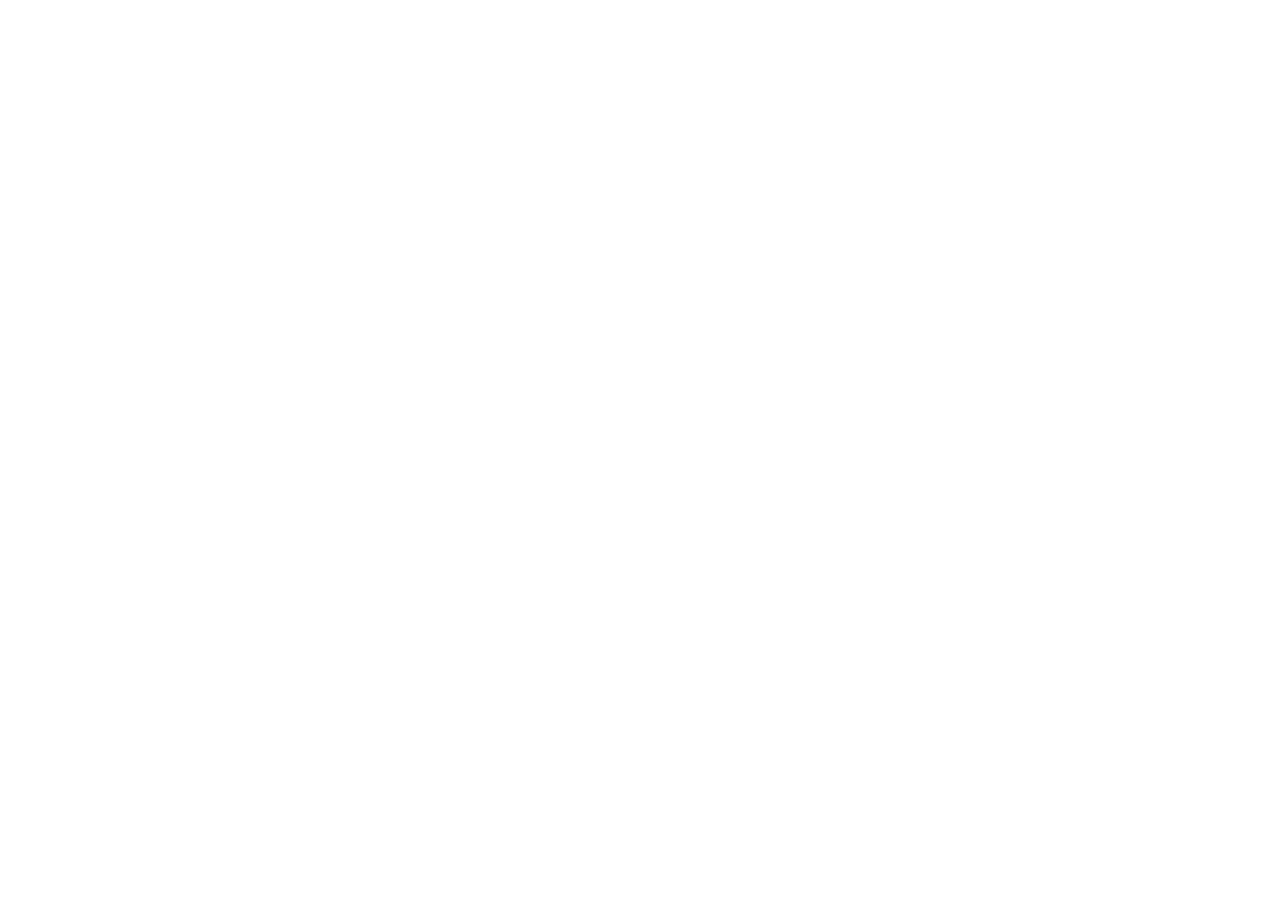
==== index.html @ ade2a9f5 "Primer commit" ====
<!DOCTYPE html>
<html lang="en">
<head>
    <meta charset="UTF-8">
    <meta name="viewport" content="width=device-width, initial-scale=1.0">
    <title>Juego de Star Wars</title>
</head>
<body>
  <script src="./main.js"></script>  
</body>
</html>
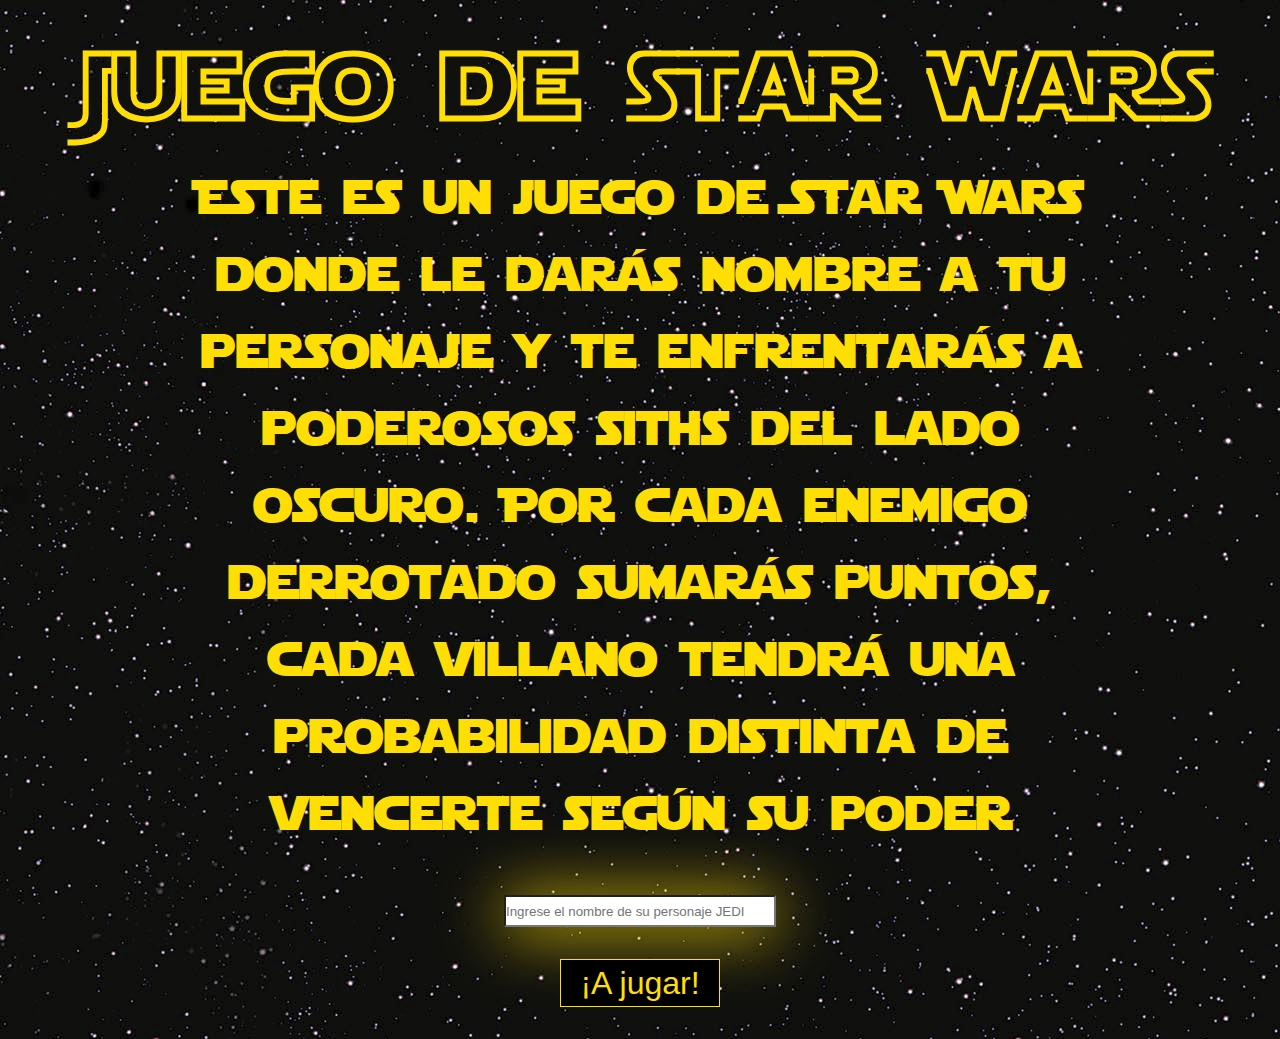
==== commit 29440bf5: "Primer commit" ====
--- a/index.html
+++ b/index.html
@@ -3,9 +3,16 @@
 <head>
     <meta charset="UTF-8">
     <meta name="viewport" content="width=device-width, initial-scale=1.0">
-    <title>Juego de Star Wars</title>
+    <title>Star Wars</title>
+    <link rel="stylesheet" href="./styles/styles.css">
 </head>
 <body>
-  <script src="./main.js"></script>  
+  <h1>Juego de STAR WARS</h1>
+  <p>Este es un juego de Star Wars donde le darás nombre a tu personaje y te enfrentarás a poderosos siths del lado oscuro. Por cada enemigo derrotado sumarás puntos, cada villano tendrá una probabilidad distinta de vencerte según su poder</p>
+  <form>
+    <input type="text" id="nombrePersonaje" placeholder="Ingrese el nombre de su personaje JEDI">
+  </form>
+  <button class="botonAJugar" onclick="guardarPersonaje()">¡A jugar!</button>
+  <script src="./main.js"></script>
 </body>
 </html>--- a/styles/styles.css
+++ b/styles/styles.css
@@ -0,0 +1,93 @@
+@font-face {
+  font-family: "starWars";
+  src: url("../fonts/Starjhol.ttf");
+}
+
+@font-face {
+  font-family: "starWarsRelleno";
+  src: url("../fonts/Starjedi.ttf");
+}
+
+* {
+  margin: 0;
+  padding: 0;
+  box-sizing: border-box;
+}
+
+body {
+  background-image: url("../images/fondoStarWars.jpeg");
+  display: flex;
+  flex-direction: column;
+  align-items: center;
+  justify-content: center;
+}
+
+h1 {
+  font-family: "starWars";
+  color: #ffde06;
+  font-size: 6rem;
+}
+
+p {
+  font-family: "starWarsRelleno";
+  color: #ffde06;
+  padding: 0 10rem;
+  font-size: 3rem;
+  text-align:center;
+}
+
+form {
+  padding: 3rem;
+  display: flex;
+  flex-direction: column;
+  gap: 3rem;
+}
+
+input {
+    width: 17rem;
+    height: 2rem;
+    box-shadow: 0px 3px 65px 0px #ffde06;
+}
+
+.botonAJugar {
+    color:#ffde06;
+    background-color: black;
+    border: 1px solid #ffde06;
+    cursor: pointer;
+    text-align: center;
+    justify-content: center;
+    margin-bottom: 2rem;
+    margin-top: -1rem;
+    width: 10rem;
+    height: 3rem;
+    font-size: 2rem;
+}
+
+.botonBatalla {
+    color:#ffde06;
+    background-color: black;
+    border: 1px solid #ffde06;
+    cursor: pointer;
+    text-align: center;
+    justify-content: center;
+    width: 10rem;
+    height: 3rem;
+    font-size: 2rem;
+}
+
+.botonPuntaje {
+    color:#ffde06;
+    background-color: black;
+    border: 1px solid #ffde06;
+    cursor: pointer;
+    text-align: center;
+    justify-content: center;
+    width: 10rem;
+    height: 3rem;
+    font-size: 1.5rem;
+}
+
+.imagenBatalla {
+    height: 20rem;
+    margin: 2rem;
+}